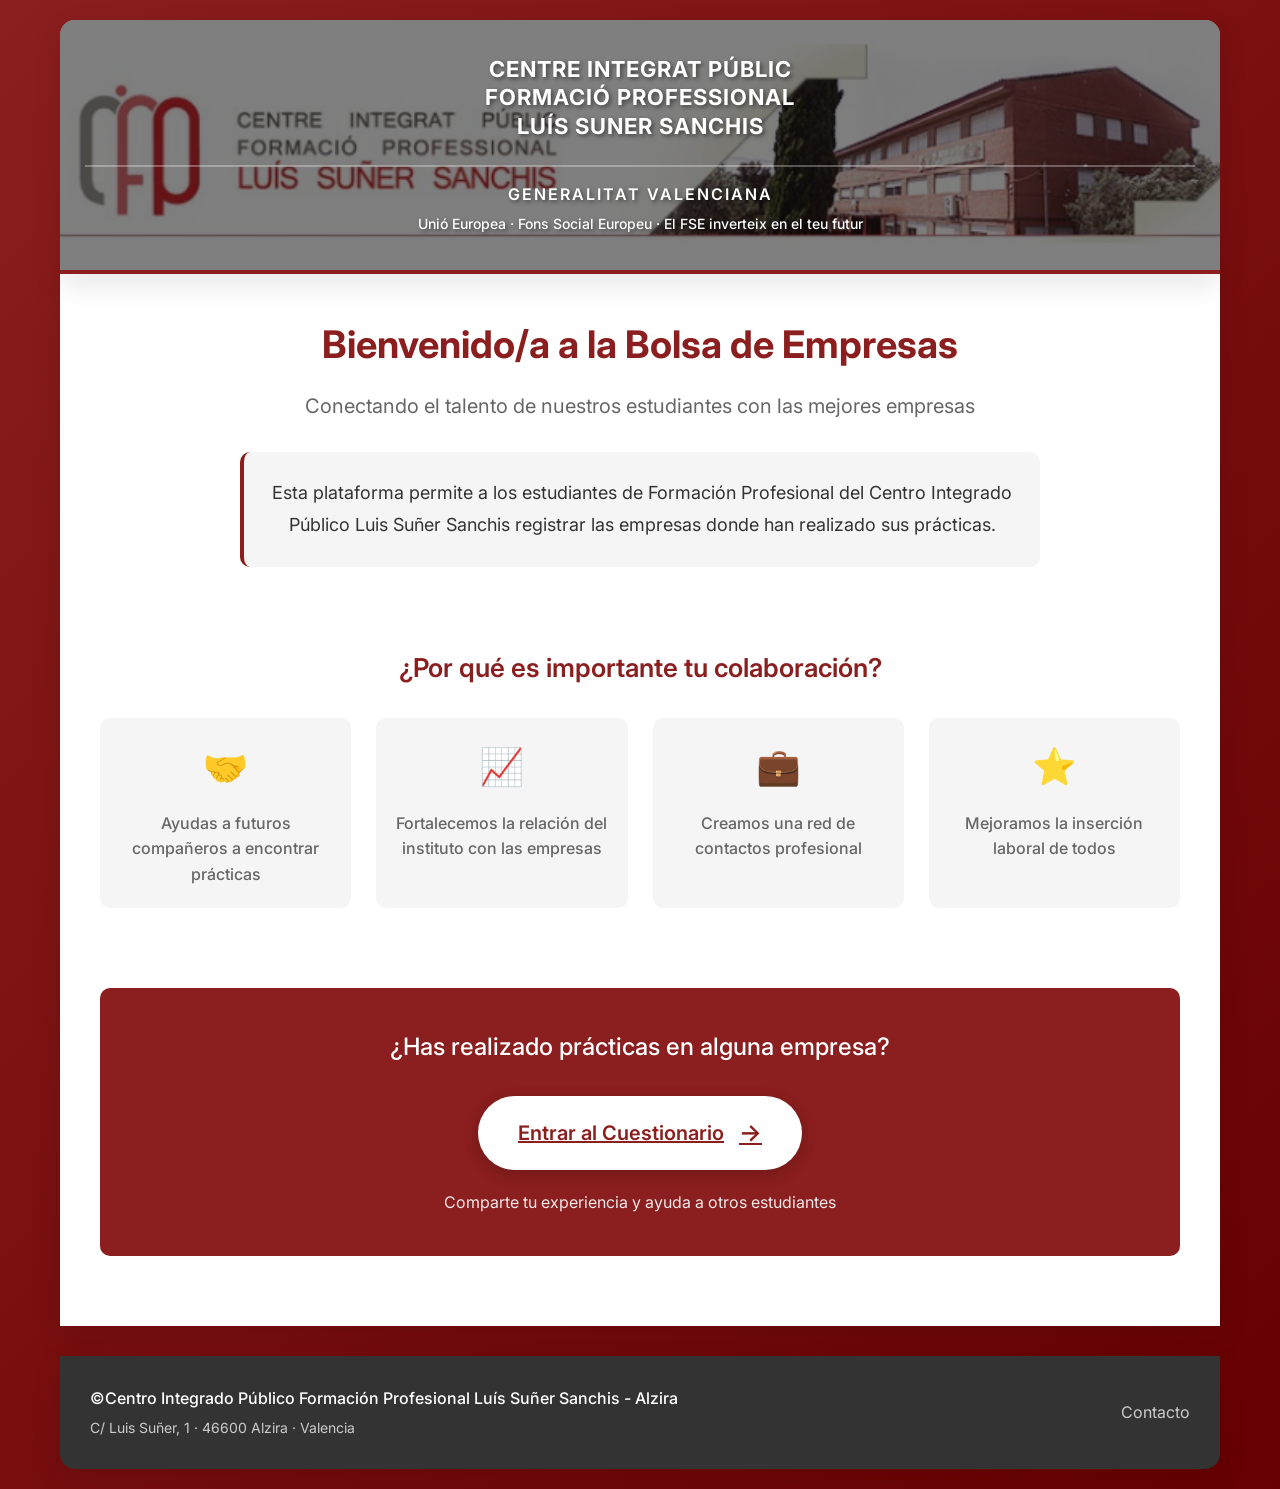
==== Proyecto-Luis-su-er/index.html @ 958ab023 "Primer commit" ====
<!DOCTYPE html>
<html lang="es">
<head>
    <meta charset="UTF-8">
    <meta name="viewport" content="width=device-width, initial-scale=1.0">
    <title>FP Luis Suñer Sanchis - Bolsa de Empresas</title>
    <link rel="stylesheet" href="styles.css">
    <link rel="preconnect" href="https://fonts.googleapis.com">
    <link rel="preconnect" href="https://fonts.gstatic.com" crossorigin>
    <link href="https://fonts.googleapis.com/css2?family=Inter:wght@300;400;500;600;700&display=swap" rel="stylesheet">
</head>
<body>
    <div class="welcome-container">
        <!-- Header con imagen de fondo -->
        <header class="main-header" style="background-image: url('imagenes/logo-cabecera.png');">
            <div class="header-overlay">
                <div class="institutional-header">
                    <div class="logo-left">
                        <!-- Espacio para logos -->
                    </div>
                    <div class="title-center">
                        <h1 class="main-title">CENTRE INTEGRAT PÚBLIC<br>FORMACIÓ PROFESSIONAL<br>LUÍS SUNER SANCHIS</h1>
                    </div>
                    <div class="logo-right">
                        <!-- Espacio para logos -->
                    </div>
                </div>
                <div class="sub-header">
                    <span class="generalitat">GENERALITAT VALENCIANA</span>
                    <span class="eu-flag">Unió Europea · Fons Social Europeu · El FSE inverteix en el teu futur</span>
                </div>
            </div>
        </header>

        <!-- Contenido principal de bienvenida -->
        <main class="welcome-content">
            <div class="hero-section">
                <h2 class="welcome-title">Bienvenido/a a la Bolsa de Empresas</h2>
                <p class="welcome-subtitle">Conectando el talento de nuestros estudiantes con las mejores empresas</p>
                
                <div class="description-box">
                    <p class="main-description">
                        Esta plataforma permite a los estudiantes de Formación Profesional del Centro Integrado Público 
                        Luis Suñer Sanchis registrar las empresas donde han realizado sus prácticas.
                    </p>
                </div>

                <!-- Beneficios de participar -->
                <div class="benefits-section">
                    <h3 class="benefits-title">¿Por qué es importante tu colaboración?</h3>
                    <div class="benefits-grid">
                        <div class="benefit-item">
                            <span class="benefit-icon">🤝</span>
                            <p>Ayudas a futuros compañeros a encontrar prácticas</p>
                        </div>
                        <div class="benefit-item">
                            <span class="benefit-icon">📈</span>
                            <p>Fortalecemos la relación del instituto con las empresas</p>
                        </div>
                        <div class="benefit-item">
                            <span class="benefit-icon">💼</span>
                            <p>Creamos una red de contactos profesional</p>
                        </div>
                        <div class="benefit-item">
                            <span class="benefit-icon">⭐</span>
                            <p>Mejoramos la inserción laboral de todos</p>
                        </div>
                    </div>
                </div>

                <!-- Botón de entrada al cuestionario -->
                <div class="entry-section" id="cuestionario">
                    <p class="entry-text">¿Has realizado prácticas en alguna empresa?</p>
                    <a href="formulario.html" class="entry-button">
                        <span class="button-text">Entrar al Cuestionario</span>
                        <span class="button-icon">→</span>
                    </a>
                    <p class="helper-text">Comparte tu experiencia y ayuda a otros estudiantes</p>
                </div>
            </div>
        </main>

        <!-- Footer -->
        <footer class="main-footer">
            <div class="footer-content">
                <div class="footer-info">
                    <p class="footer-text">©Centro Integrado Público Formación Profesional Luís Suñer Sanchis - Alzira</p>
                    <p class="footer-contact">C/ Luis Suñer, 1 · 46600 Alzira · Valencia</p>
                </div>
                <div class="footer-links">
                    <span class="footer-link">Contacto</span>
                </div>
            </div>
        </footer>
    </div>

    <script src="vista.js"></script>
</body>
</html>
---- Proyecto-Luis-su-er/styles.css ----
* {
    margin: 0;
    padding: 0;
    box-sizing: border-box;
}

body {
    font-family: 'Inter', sans-serif;
    line-height: 1.6;
    color: #333333;
    background: linear-gradient(135deg, #8B1E1E 0%, #660000 100%);
    min-height: 100vh;
}

.welcome-container {
    max-width: 1200px;
    margin: 0 auto;
    padding: 20px;
}

/* Header Styles - Con imagen de fondo */
.main-header {
    background-size: cover !important;          /* La imagen cubre todo el espacio */
    background-position: center !important;      /* Centra la imagen */
    background-repeat: no-repeat !important;     /* No repite la imagen */
    border-radius: 15px 15px 0 0;
    min-height: 250px;                           /* Altura mínima del header */
    position: relative;
    box-shadow: 0 10px 30px rgba(0,0,0,0.1);
    border-bottom: 4px solid #8B1E1E;
}

/* Capa oscura/semitransparente para que el texto se lea bien */
.header-overlay {
    background: rgba(0, 0, 0, 0.5);              /* Capa negra semitransparente */
    padding: 25px;
    border-radius: 15px 15px 0 0;
    min-height: 250px;
    display: flex;
    flex-direction: column;
    justify-content: center;
}

/* Si prefieres una capa blanca semitransparente, usa esta en lugar de la anterior:
.header-overlay {
    background: rgba(255, 255, 255, 0.8);
    padding: 25px;
    border-radius: 15px 15px 0 0;
    min-height: 250px;
    display: flex;
    flex-direction: column;
    justify-content: center;
}
*/

.institutional-header {
    display: flex;
    justify-content: space-between;
    align-items: center;
    gap: 20px;
    margin-bottom: 15px;
}

.logo-left, .logo-right {
    flex: 1;
}

.logo-left {
    text-align: left;
}

.logo-right {
    text-align: right;
}

.title-center {
    flex: 2;
    text-align: center;
}

.main-title {
    font-size: 22px;
    color: white;                                /* Texto blanco para que contraste con la capa oscura */
    font-weight: 700;
    line-height: 1.3;
    letter-spacing: 1px;
    text-shadow: 2px 2px 4px rgba(0, 0, 0, 0.5); /* Sombra para mejor legibilidad */
}

/* Si usas capa blanca, cambia el color del texto:
.main-title {
    color: #8B1E1E;
    text-shadow: none;
}
*/

.sub-header {
    text-align: center;
    border-top: 2px solid rgba(255, 255, 255, 0.3); /* Borde semitransparente */
    padding-top: 15px;
    margin-top: 10px;
}

.generalitat {
    display: block;
    font-size: 16px;
    font-weight: 600;
    color: white;                                 /* Texto blanco */
    margin-bottom: 5px;
    letter-spacing: 2px;
    text-shadow: 2px 2px 4px rgba(0, 0, 0, 0.5);
}

.eu-flag {
    display: block;
    font-size: 14px;
    color: white;                                 /* Texto blanco */
    font-weight: 500;
    text-shadow: 2px 2px 4px rgba(0, 0, 0, 0.5);
}

/* El resto del CSS se mantiene IGUAL que antes */
.welcome-content {
    background: white;
    padding: 40px;
    margin-bottom: 30px;
    box-shadow: 0 10px 30px rgba(0,0,0,0.1);
}

.hero-section {
    text-align: center;
}

.welcome-title {
    font-size: 38px;
    color: #8B1E1E;
    margin-bottom: 15px;
    font-weight: 700;
}

.welcome-subtitle {
    font-size: 20px;
    color: #666666;
    margin-bottom: 30px;
    font-weight: 400;
}

.description-box {
    max-width: 800px;
    margin: 0 auto 40px;
    padding: 25px;
    background: #f5f5f5;
    border-radius: 10px;
    border-left: 4px solid #8B1E1E;
}

.main-description {
    font-size: 18px;
    color: #333333;
    line-height: 1.8;
}

/* Cycles Section */
.cycles-section {
    margin: 50px 0;
}

.cycles-title {
    font-size: 28px;
    color: #8B1E1E;
    margin-bottom: 30px;
    font-weight: 600;
    position: relative;
    display: inline-block;
}

.cycles-title:after {
    content: '';
    position: absolute;
    bottom: -10px;
    left: 0;
    width: 60px;
    height: 3px;
    background: #8B1E1E;
}

.cycles-grid {
    display: grid;
    grid-template-columns: repeat(auto-fit, minmax(300px, 1fr));
    gap: 30px;
    margin-top: 30px;
}

.cycle-card {
    padding: 30px;
    border-radius: 10px;
    transition: transform 0.3s ease, box-shadow 0.3s ease;
    text-align: left;
    border: 1px solid #e0e0e0;
    background: white;
}

.cycle-card:hover {
    transform: translateY(-5px);
    box-shadow: 0 10px 30px rgba(139, 30, 30, 0.1);
    border-color: #8B1E1E;
}

.fp-basic, .fp-medium, .fp-superior {
    border-top: 4px solid #8B1E1E;
}

.card-icon {
    font-size: 40px;
    margin-bottom: 20px;
}

.cycle-card h4 {
    font-size: 22px;
    margin-bottom: 15px;
    color: #8B1E1E;
    font-weight: 600;
}

.cycle-list {
    list-style: none;
}

.cycle-list li {
    margin-bottom: 10px;
    color: #666666;
    padding-left: 20px;
    position: relative;
}

.cycle-list li:before {
    content: "•";
    position: absolute;
    left: 0;
    color: #8B1E1E;
    font-weight: bold;
    font-size: 18px;
}

/* Benefits Section */
.benefits-section {
    margin: 50px 0;
    padding: 30px 0;
}

.benefits-title {
    font-size: 26px;
    color: #8B1E1E;
    margin-bottom: 30px;
    font-weight: 600;
}

.benefits-grid {
    display: grid;
    grid-template-columns: repeat(auto-fit, minmax(200px, 1fr));
    gap: 25px;
}

.benefit-item {
    padding: 20px;
    text-align: center;
    background: #f5f5f5;
    border-radius: 10px;
    transition: transform 0.3s ease;
}

.benefit-item:hover {
    transform: scale(1.05);
    background: #8B1E1E;
}

.benefit-item:hover p {
    color: white;
}

.benefit-icon {
    font-size: 36px;
    display: block;
    margin-bottom: 15px;
}

.benefit-item p {
    color: #666666;
    font-weight: 500;
    transition: color 0.3s ease;
}

/* Entry Section */
.entry-section {
    text-align: center;
    margin: 50px 0 30px;
    padding: 40px;
    background: #8B1E1E;
    border-radius: 10px;
    color: white;
}

.entry-text {
    font-size: 24px;
    margin-bottom: 30px;
    font-weight: 500;
}

.entry-button {
    display: inline-flex;
    align-items: center;
    gap: 15px;
    padding: 18px 40px;
    font-size: 20px;
    font-weight: 600;
    color: #8B1E1E;
    background: white;
    border: none;
    border-radius: 50px;
    cursor: pointer;
    transition: all 0.3s ease;
    box-shadow: 0 4px 15px rgba(0,0,0,0.2);
}

.entry-button:hover {
    transform: translateY(-2px);
    box-shadow: 0 6px 20px rgba(0,0,0,0.3);
    padding: 18px 50px;
    background: #f5f5f5;
}

.button-icon {
    font-size: 24px;
    transition: transform 0.3s ease;
}

.entry-button:hover .button-icon {
    transform: translateX(5px);
}

.helper-text {
    margin-top: 20px;
    font-size: 16px;
    opacity: 0.9;
}

/* Footer */
.main-footer {
    background: #333333;
    border-radius: 0 0 15px 15px;
    padding: 30px;
    box-shadow: 0 10px 30px rgba(0,0,0,0.1);
}

.footer-content {
    display: flex;
    justify-content: space-between;
    align-items: center;
    flex-wrap: wrap;
    gap: 20px;
}

.footer-info {
    text-align: left;
}

.footer-text {
    font-size: 16px;
    color: white;
    font-weight: 500;
    margin-bottom: 5px;
}

.footer-contact {
    font-size: 14px;
    color: #cccccc;
}

.footer-links {
    display: flex;
    gap: 30px;
}

.footer-link {
    color: #cccccc;
    cursor: pointer;
    transition: color 0.3s ease;
}

.footer-link:hover {
    color: #8B1E1E;
}

/* Responsive Design */
@media (max-width: 768px) {
    .institutional-header {
        flex-direction: column;
        text-align: center;
    }

    .logo-left, .logo-right {
        text-align: center;
    }

    .main-title {
        font-size: 18px;
    }

    .welcome-title {
        font-size: 28px;
    }

    .welcome-subtitle {
        font-size: 18px;
    }

    .cycles-grid {
        grid-template-columns: 1fr;
    }

    .benefits-grid {
        grid-template-columns: repeat(2, 1fr);
    }

    .footer-content {
        flex-direction: column;
        text-align: center;
    }

    .footer-links {
        justify-content: center;
    }
    
    .main-header {
        min-height: 200px;
    }
    
    .header-overlay {
        min-height: 200px;
    }
}

@media (max-width: 480px) {
    .benefits-grid {
        grid-template-columns: 1fr;
    }

    .entry-button {
        padding: 15px 30px;
        font-size: 18px;
    }

    .generalitat {
        font-size: 14px;
    }

    .eu-flag {
        font-size: 12px;
    }
    
    .main-header {
        min-height: 180px;
    }
    
    .header-overlay {
        min-height: 180px;
    }
}

/* ===== FORMULARIO ===== */
.form-section {
    background: white;
    border-radius: 15px;
    padding: 40px;
    margin: 30px 0;
    box-shadow: 0 10px 30px rgba(0,0,0,0.1);
    scroll-margin-top: 20px;
}

.form-container {
    max-width: 1000px;
    margin: 0 auto;
}

.form-title {
    font-size: 32px;
    color: #8B1E1E;
    margin-bottom: 10px;
    font-weight: 700;
    text-align: center;
}

.form-subtitle {
    font-size: 18px;
    color: #666666;
    margin-bottom: 40px;
    text-align: center;
}

.empresa-form {
    display: flex;
    flex-direction: column;
    gap: 25px;
}

.form-group {
    background: #f9f9f9;
    border-radius: 12px;
    padding: 25px;
    border-left: 4px solid #8B1E1E;
}

.form-group-title {
    font-size: 20px;
    color: #8B1E1E;
    margin-bottom: 20px;
    font-weight: 600;
    display: flex;
    align-items: center;
    gap: 10px;
}

.form-row {
    display: flex;
    gap: 20px;
    margin-bottom: 15px;
    flex-wrap: wrap;
}

.form-row:last-child {
    margin-bottom: 0;
}

.form-field {
    flex: 1 1 calc(50% - 10px);
    min-width: 250px;
}

.form-field label {
    display: block;
    margin-bottom: 8px;
    font-weight: 500;
    color: #333333;
    font-size: 14px;
}

.form-field input,
.form-field select {
    width: 100%;
    padding: 12px 15px;
    border: 2px solid #e0e0e0;
    border-radius: 8px;
    font-size: 16px;
    font-family: 'Inter', sans-serif;
    transition: all 0.3s ease;
    background-color: white;
}

.form-field input:focus,
.form-field select:focus {
    outline: none;
    border-color: #8B1E1E;
    box-shadow: 0 0 0 3px rgba(139, 30, 30, 0.1);
}

.form-field input:hover,
.form-field select:hover {
    border-color: #8B1E1E;
}

/* Estilo para campos requeridos - opcional */
.form-field input:required,
.form-field select:required {
    background-image: radial-gradient(circle, #8B1E1E 3px, transparent 3px);
    background-position: right 12px top 12px;
    background-size: 10px 10px;
    background-repeat: no-repeat;
}

/* Form Buttons */
.form-buttons {
    display: flex;
    gap: 20px;
    justify-content: center;
    margin-top: 30px;
    flex-wrap: wrap;
}

.submit-btn,
.reset-btn {
    padding: 15px 40px;
    font-size: 18px;
    font-weight: 600;
    border: none;
    border-radius: 50px;
    cursor: pointer;
    transition: all 0.3s ease;
    min-width: 250px;
}

.submit-btn {
    background: #8B1E1E;
    color: white;
    box-shadow: 0 4px 15px rgba(139, 30, 30, 0.3);
}

.submit-btn:hover {
    background: #6b1717;
    transform: translateY(-2px);
    box-shadow: 0 6px 20px rgba(139, 30, 30, 0.4);
}

.reset-btn {
    background: #f5f5f5;
    color: #666666;
    border: 2px solid #e0e0e0;
}

.reset-btn:hover {
    background: #e8e8e8;
    border-color: #8B1E1E;
    transform: translateY(-2px);
}

/* Responsive para el formulario */
@media (max-width: 768px) {
    .form-section {
        padding: 20px;
    }
    
    .form-title {
        font-size: 28px;
    }
    
    .form-row {
        flex-direction: column;
        gap: 15px;
    }
    
    .form-field {
        flex: 1 1 100%;
    }
    
    .form-buttons {
        flex-direction: column;
    }
    
    .submit-btn,
    .reset-btn {
        width: 100%;
        min-width: auto;
    }
}

@media (max-width: 480px) {
    .form-title {
        font-size: 24px;
    }
    
    .form-subtitle {
        font-size: 16px;
    }
    
    .form-group {
        padding: 20px;
    }
    
    .form-group-title {
        font-size: 18px;
    }
    
    .submit-btn,
    .reset-btn {
        padding: 12px 30px;
        font-size: 16px;
    }
}

#anoAcademico option[value="2026-2027"],
#anoAcademico option[value="2027-2028"] {
    display: block;
}

/* ===== ESTILOS PARA NAVEGACIÓN ENTRE PÁGINAS ===== */
.nav-buttons {
    margin-bottom: 30px;
}

.nav-btn {
    display: inline-flex;
    align-items: center;
    gap: 10px;
    padding: 12px 25px;
    border-radius: 50px;
    text-decoration: none;
    font-weight: 600;
    font-size: 16px;
    transition: all 0.3s ease;
    border: 2px solid transparent;
}

.ver-empresas-btn {
    background: #8B1E1E;
    color: white;
    box-shadow: 0 4px 15px rgba(139, 30, 30, 0.3);
}

.ver-empresas-btn:hover {
    background: #6b1717;
    transform: translateY(-2px);
    box-shadow: 0 6px 20px rgba(139, 30, 30, 0.4);
}

.volver-btn {
    background: #f5f5f5;
    color: #333;
    border: 2px solid #8B1E1E;
}

.volver-btn:hover {
    background: #8B1E1E;
    color: white;
    transform: translateY(-2px);
}

/* ===== ESTILOS PARA VISTA DE EMPRESAS ===== */
.vista-section {
    background: white;
    border-radius: 15px;
    padding: 30px;
    box-shadow: 0 10px 30px rgba(0,0,0,0.1);
}

.vista-header {
    text-align: center;
    margin-bottom: 30px;
}

.vista-title {
    font-size: 32px;
    color: #8B1E1E;
    margin-bottom: 10px;
    font-weight: 700;
}

.vista-subtitle {
    font-size: 18px;
    color: #666;
}

.filtros-panel {
    background: #f8f9fa;
    border-radius: 12px;
    padding: 25px;
    margin-bottom: 30px;
    border: 1px solid #e0e0e0;
}

.filtros-titulo {
    color: #8B1E1E;
    margin-bottom: 20px;
    font-size: 20px;
    font-weight: 600;
}

.filtros-container {
    display: flex;
    gap: 15px;
    flex-wrap: wrap;
    align-items: flex-end;
}

.filtro-grupo {
    flex: 1 1 200px;
}

.filtro-grupo label {
    display: block;
    margin-bottom: 8px;
    font-weight: 500;
    color: #333;
    font-size: 14px;
}

.filtro-grupo select {
    width: 100%;
    padding: 12px 15px;
    border: 2px solid #e0e0e0;
    border-radius: 8px;
    font-size: 14px;
    font-family: 'Inter', sans-serif;
    background: white;
    cursor: pointer;
    transition: all 0.3s ease;
}

.filtro-grupo select:hover,
.filtro-grupo select:focus {
    border-color: #8B1E1E;
    outline: none;
    box-shadow: 0 0 0 3px rgba(139, 30, 30, 0.1);
}

.filtro-btn {
    background: #8B1E1E;
    color: white;
    border: none;
    padding: 12px 25px;
    border-radius: 8px;
    font-size: 14px;
    font-weight: 600;
    cursor: pointer;
    transition: all 0.3s ease;
    height: 47px;
    min-width: 150px;
}

.filtro-btn:hover {
    background: #6b1717;
    transform: translateY(-2px);
    box-shadow: 0 4px 10px rgba(139, 30, 30, 0.2);
}

.limpiar-filtros-btn {
    background: #f5f5f5;
    color: #666;
    border: 2px solid #e0e0e0;
    padding: 12px 25px;
    border-radius: 8px;
    font-size: 14px;
    font-weight: 600;
    cursor: pointer;
    transition: all 0.3s ease;
    height: 47px;
    min-width: 100px;
}

.limpiar-filtros-btn:hover {
    background: #e8e8e8;
    border-color: #8B1E1E;
    color: #8B1E1E;
}

/* Estadísticas */
.estadisticas-container {
    margin-top: 40px;
    padding: 25px;
    background: linear-gradient(135deg, #f8f9fa 0%, #ffffff 100%);
    border-radius: 12px;
    border: 2px dashed #8B1E1E;
}

.estadisticas-titulo {
    color: #8B1E1E;
    font-size: 20px;
    margin-bottom: 20px;
    font-weight: 600;
}

.estadisticas-grid {
    display: grid;
    grid-template-columns: repeat(auto-fit, minmax(150px, 1fr));
    gap: 20px;
}

.estadistica-item {
    text-align: center;
    padding: 15px;
    background: white;
    border-radius: 10px;
    box-shadow: 0 2px 10px rgba(0,0,0,0.05);
}

.estadistica-numero {
    display: block;
    font-size: 36px;
    font-weight: 700;
    color: #8B1E1E;
    line-height: 1.2;
}

.estadistica-label {
    display: block;
    font-size: 14px;
    color: #666;
    margin-top: 5px;
}

/* Responsive para vista */
@media (max-width: 768px) {
    .filtros-container {
        flex-direction: column;
    }
    
    .filtro-btn,
    .limpiar-filtros-btn {
        width: 100%;
    }
    
    .estadisticas-grid {
        grid-template-columns: 1fr 1fr;
    }
}

@media (max-width: 480px) {
    .estadisticas-grid {
        grid-template-columns: 1fr;
    }
}

/* ===== ESTILOS PARA LA TABLA ===== */
.tabla-container {
    overflow-x: auto;
    margin: 20px 0;
    border-radius: 12px;
    box-shadow: 0 4px 15px rgba(0,0,0,0.1);
}

.empresas-tabla {
    width: 100%;
    border-collapse: collapse;
    background: white;
    font-size: 14px;
    min-width: 1200px;
}

.empresas-tabla thead {
    background: #8B1E1E;
    color: white;
}

.empresas-tabla th {
    padding: 15px 10px;
    font-weight: 600;
    text-align: left;
    white-space: nowrap;
}

.empresas-tabla td {
    padding: 12px 10px;
    border-bottom: 1px solid #e0e0e0;
    vertical-align: middle;
}

.empresas-tabla tbody tr:hover {
    background: #fdf5f5;
}

.empresas-tabla tbody tr:nth-child(even) {
    background: #f8f9fa;
}

.empresas-tabla tbody tr:nth-child(even):hover {
    background: #f5e6e6;
}

.empresas-tabla a {
    color: #8B1E1E;
    text-decoration: none;
}

.empresas-tabla a:hover {
    text-decoration: underline;
}

/* Ajustes responsive para móvil */
@media (max-width: 768px) {
    .tabla-container {
        border-radius: 8px;
    }
    
    .empresas-tabla {
        font-size: 13px;
    }
    
    .empresas-tabla th,
    .empresas-tabla td {
        padding: 10px 8px;
    }
}
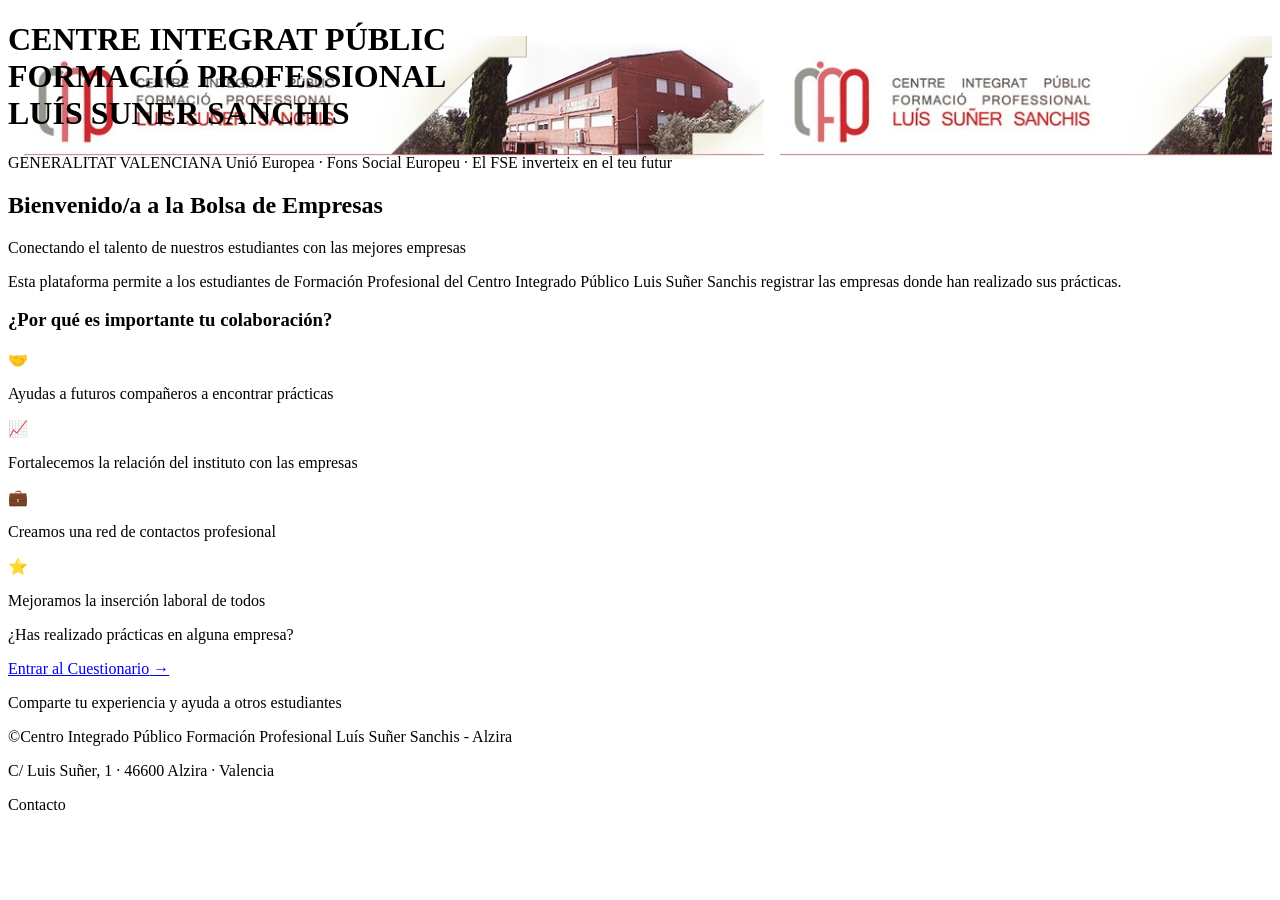
==== commit 9b54f887: "segundo commit" ====
--- a/Proyecto-Luis-su-er/index.html
+++ b/Proyecto-Luis-su-er/index.html
@@ -4,7 +4,7 @@
     <meta charset="UTF-8">
     <meta name="viewport" content="width=device-width, initial-scale=1.0">
     <title>FP Luis Suñer Sanchis - Bolsa de Empresas</title>
-    <link rel="stylesheet" href="styles.css">
+    <link rel="stylesheet" href="assets/css/styles.css">
     <link rel="preconnect" href="https://fonts.googleapis.com">
     <link rel="preconnect" href="https://fonts.gstatic.com" crossorigin>
     <link href="https://fonts.googleapis.com/css2?family=Inter:wght@300;400;500;600;700&display=swap" rel="stylesheet">
@@ -12,7 +12,7 @@
 <body>
     <div class="welcome-container">
         <!-- Header con imagen de fondo -->
-        <header class="main-header" style="background-image: url('imagenes/logo-cabecera.png');">
+        <header class="main-header" style="background-image: url('assets/imagenes/logo-cabecera.png');">
             <div class="header-overlay">
                 <div class="institutional-header">
                     <div class="logo-left">
@@ -71,7 +71,7 @@
                 <!-- Botón de entrada al cuestionario -->
                 <div class="entry-section" id="cuestionario">
                     <p class="entry-text">¿Has realizado prácticas en alguna empresa?</p>
-                    <a href="formulario.html" class="entry-button">
+                    <a href="paginas/formulario.html" class="entry-button">
                         <span class="button-text">Entrar al Cuestionario</span>
                         <span class="button-icon">→</span>
                     </a>
@@ -94,6 +94,6 @@
         </footer>
     </div>
 
-    <script src="vista.js"></script>
+    <script src="assets/js/vista.js"></script>
 </body>
 </html>
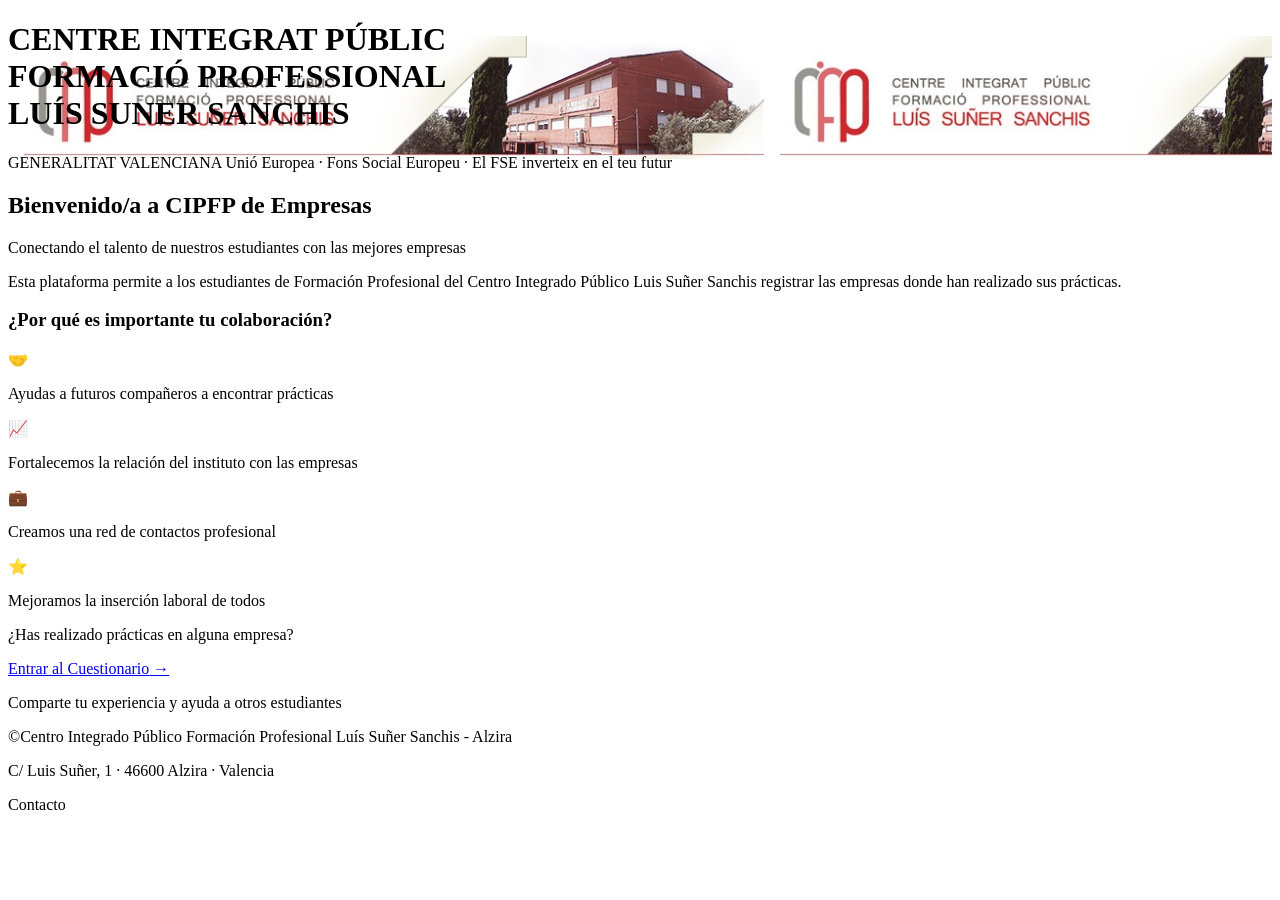
==== commit 089a878c: "Tercer commit" ====
--- a/Proyecto-Luis-su-er/index.html
+++ b/Proyecto-Luis-su-er/index.html
@@ -35,7 +35,7 @@
         <!-- Contenido principal de bienvenida -->
         <main class="welcome-content">
             <div class="hero-section">
-                <h2 class="welcome-title">Bienvenido/a a la Bolsa de Empresas</h2>
+                <h2 class="welcome-title">Bienvenido/a a CIPFP de Empresas</h2>
                 <p class="welcome-subtitle">Conectando el talento de nuestros estudiantes con las mejores empresas</p>
                 
                 <div class="description-box">
